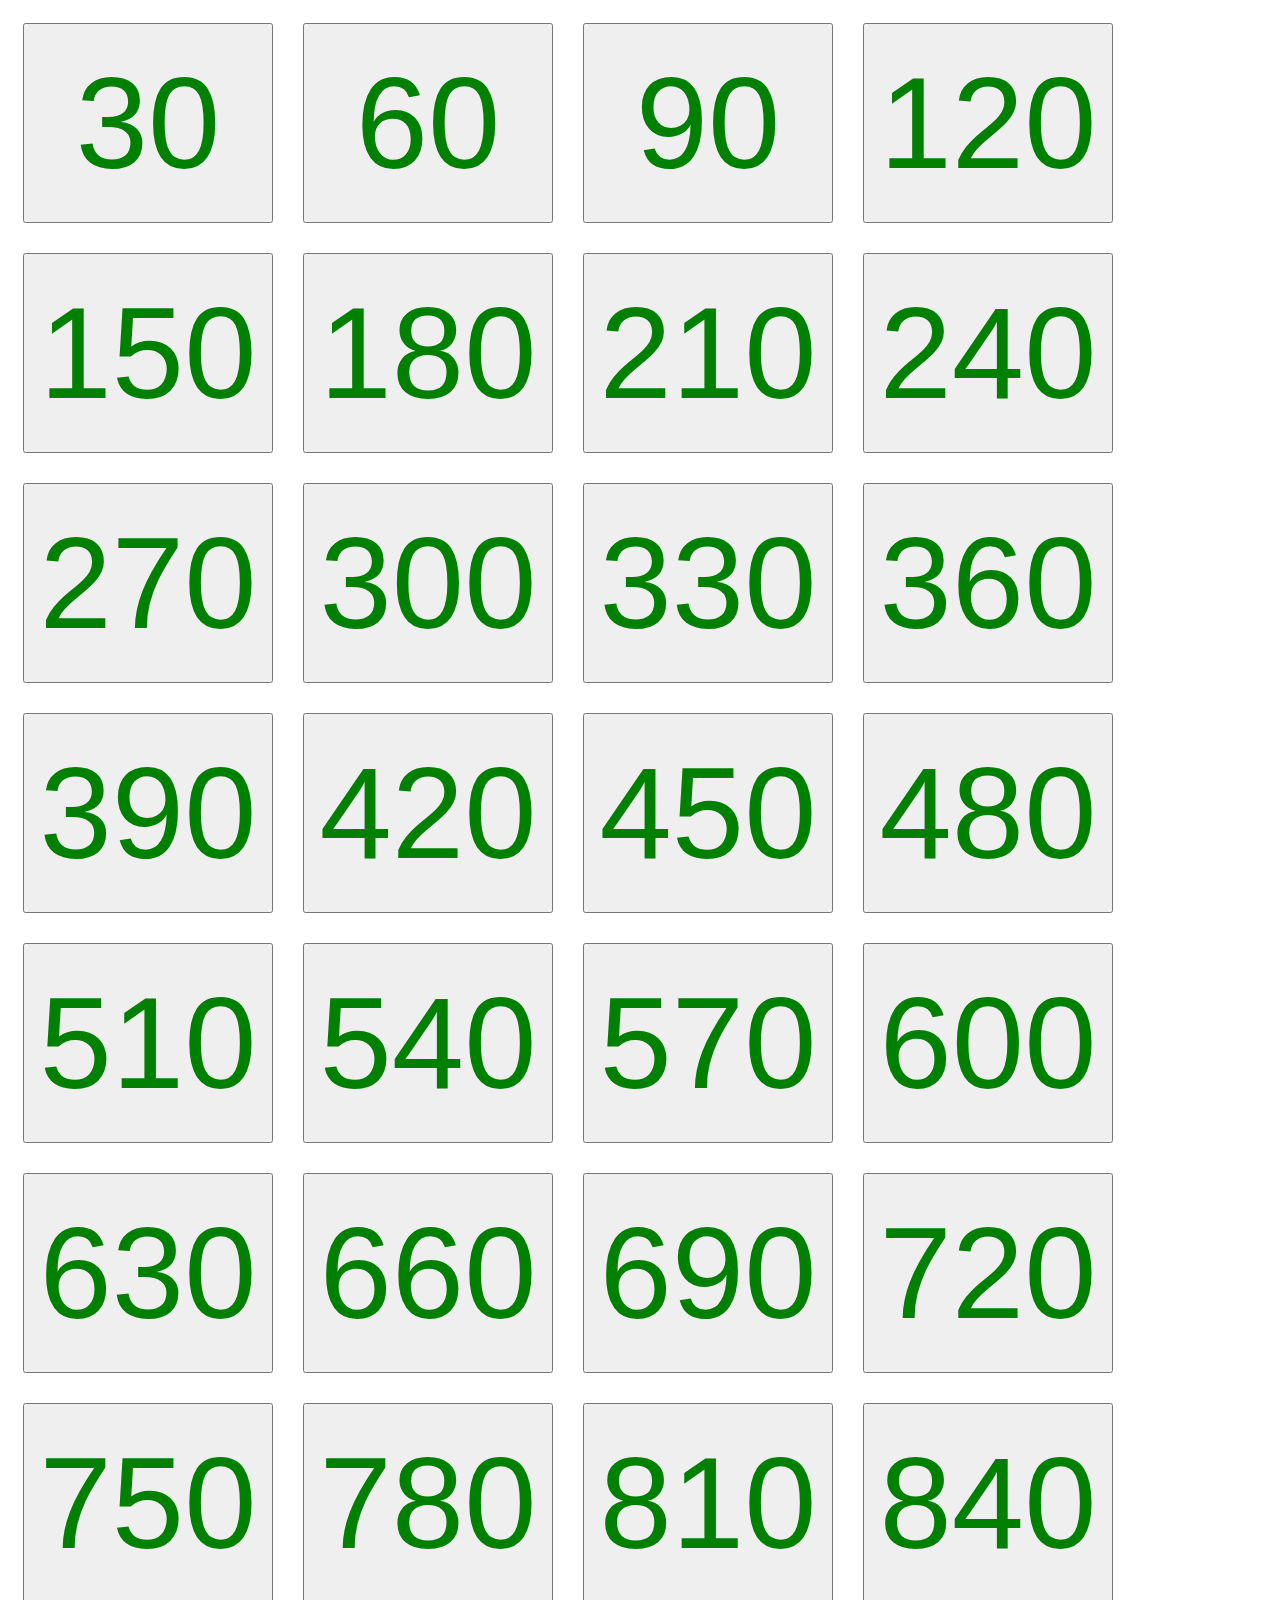
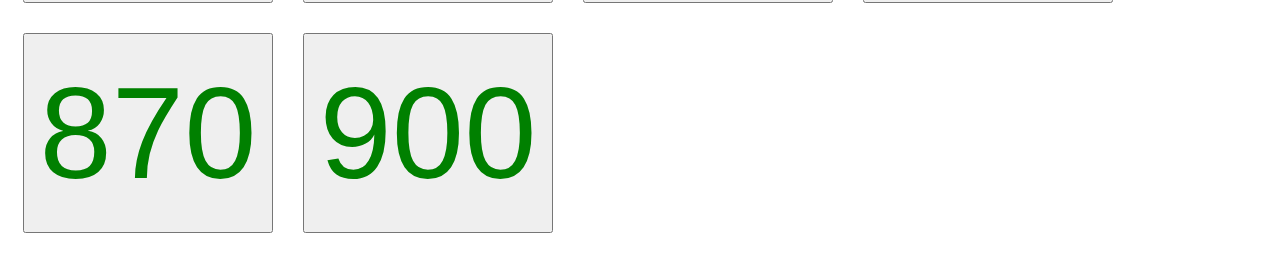
==== 1st.html @ d8e44852 "v5" ====
<!DOCTYPE html>
<html lang="ko">
<head>
    <meta charset="UTF-8">
    <script src="https://code.jquery.com/jquery-3.2.1.min.js"></script>
    <title>1st</title>

<body>    

    <div id = "myButton"></div>
    <script src="dy.js"></script>
    <link rel="stylesheet" type="text/css" href="style.css">
</body>
</html>
---- style.css ----
@charset "uth-8";

/*for button style */

.bs{
    font-size: 130px;
    color:green;
    width:250px;
    height: 200px;
    margin:15px;
}
.cs{
    font-size:130px;
    width:250px;
    height: 200px;
    margin:15px;
}
.cis{
    font-size: 130px;
}
.ts{
    font-size: 130px;
}

#price{
    font-size : 150px;
}

.rs{
    font-size: 130px;
}
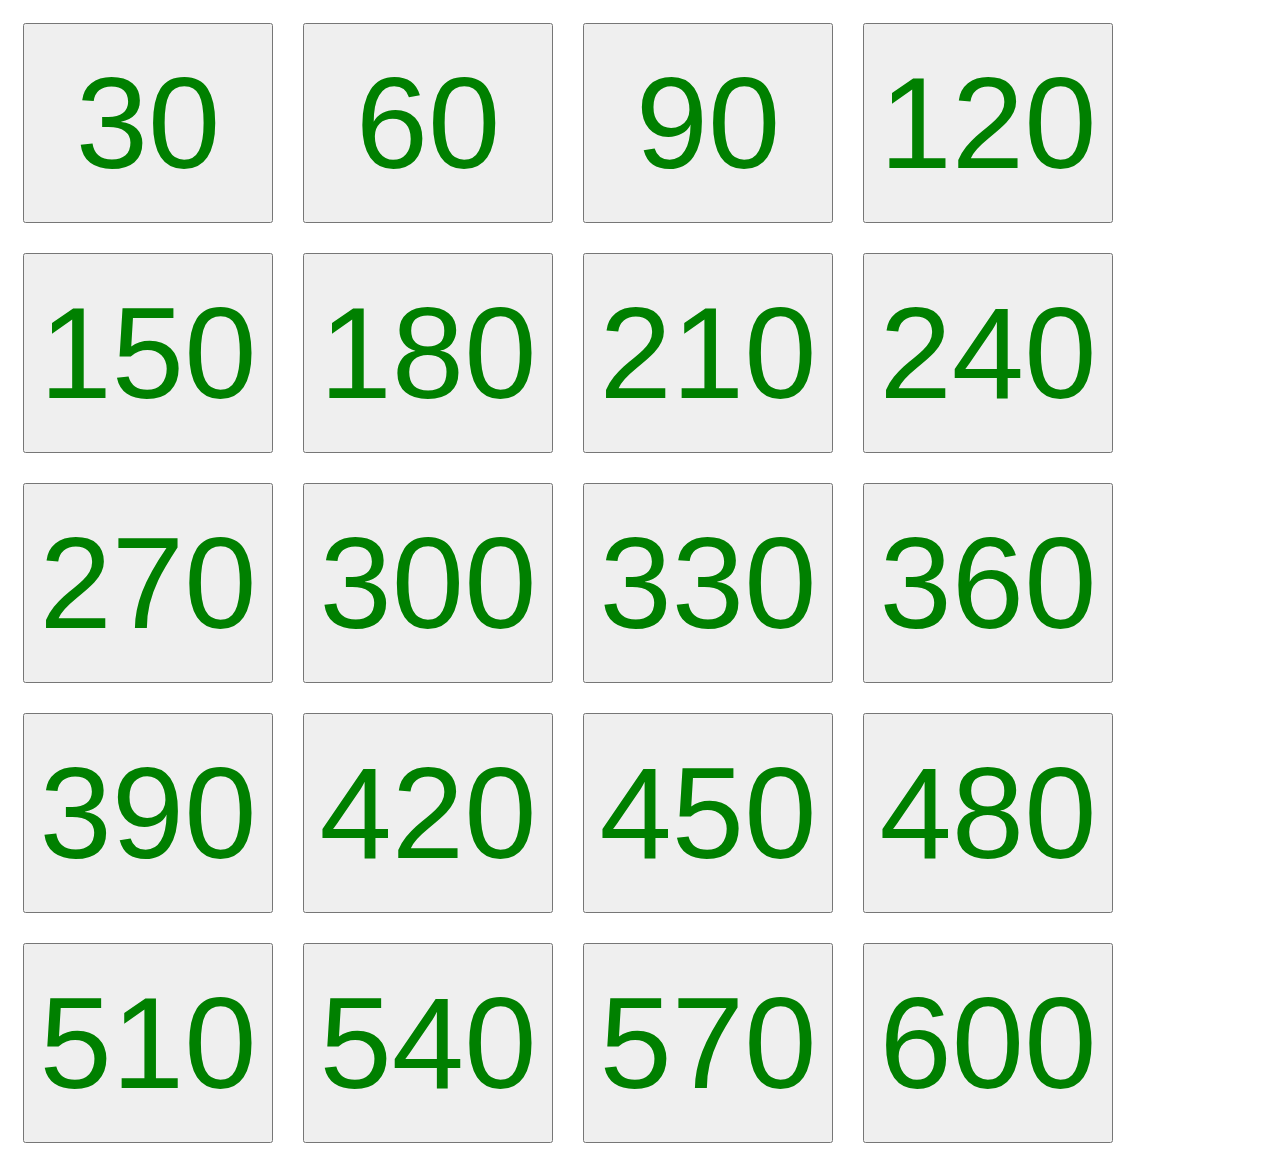
==== commit e4d5aa0a: "v07071026" ====
--- a/1st.html
+++ b/1st.html
@@ -7,7 +7,7 @@
 
 <body>    
 
-    <div id = "myButton"></div>
+    <div id = "myTicket"></div>
     <script src="dy.js"></script>
     <link rel="stylesheet" type="text/css" href="style.css">
 </body>
